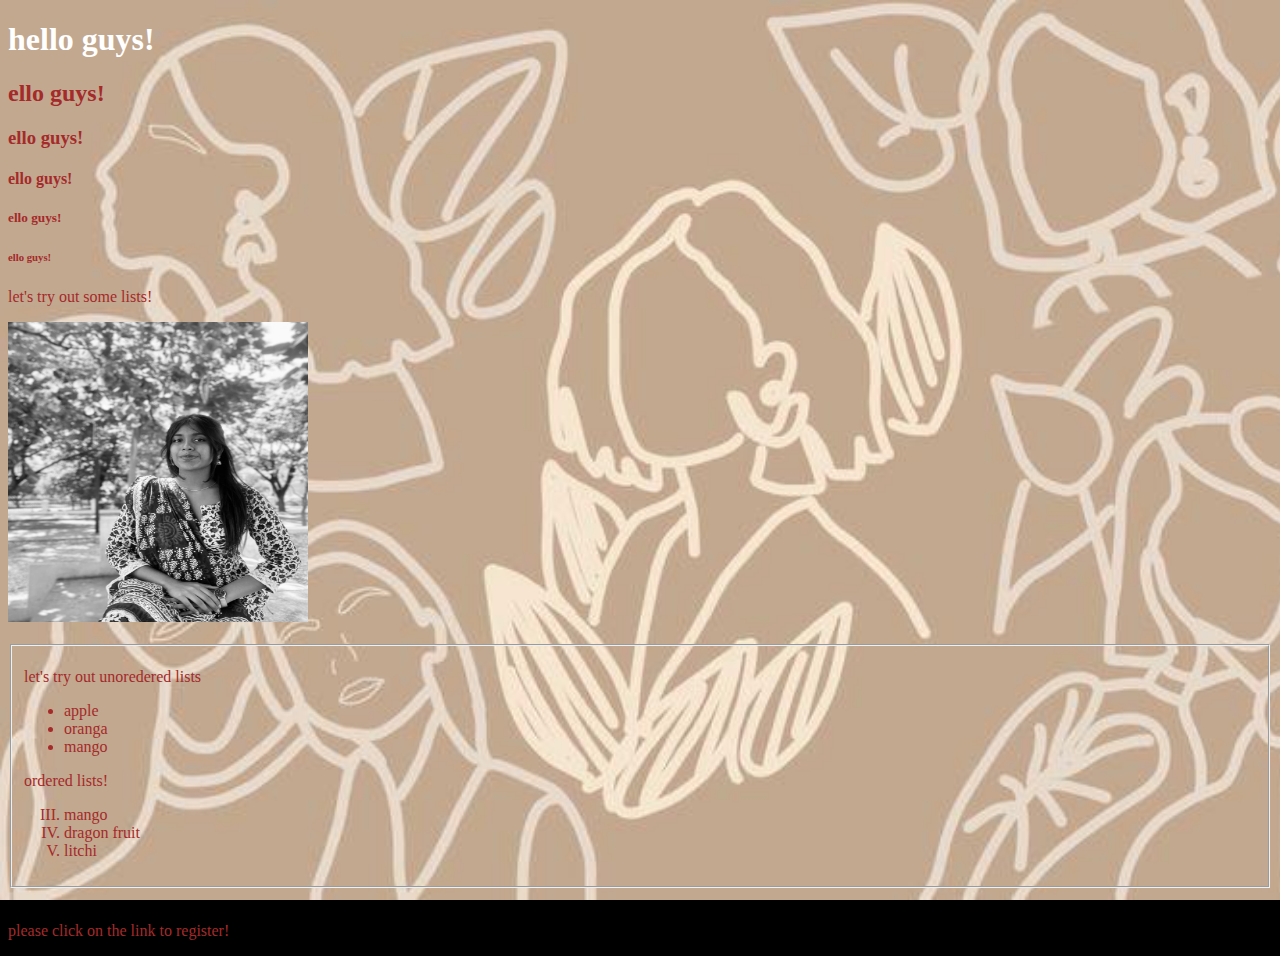
==== index.html @ 999d986f "hello5" ====
<!DOCTYPE html>
<html lang="en">
<head>
    <meta charset="UTF-8">
    <meta http-equiv="X-UA-Compatible" content="IE=edge">
    <meta name="viewport" content="width=device-width, initial-scale=1.0">
    <title>Document</title>
    <link rel="icon" href="prof_pic.jpg">
</head>
<body bgcolor="black">
    <style>
        body {
          background-image: url('bg.jpg');
          background-repeat: no-repeat;
          background-attachment: fixed;
          background-size: cover;
        }
        </style>
    <font color="brown">
    <div>
    <h1 style="color:white">hello guys!</h1>
    <h2>ello guys!</h2>
    <h3>ello guys!</h3>
    <h4>ello guys!</h4>
    <h5>ello guys!</h5>
    <h6>ello guys!</h6>
    <p>let's try out some lists!</p>
    </div>
    <div>
    <img src="prof_pic.jpg" alt="profile_pic" width="300" height="300"> 
    </div>
    <div>
    <br>
    <fieldset>
    
        <p>let's try out unoredered lists</p>
        <ul>
            <li>apple</li>
            <li>oranga</li>
            <li>mango</li>
        </ul>
        <p>ordered lists!</p>
        <ol type="I" start ='3'>
            <li>mango</li>
            <li>dragon fruit</li>
            <li>litchi</li>

        </ol>
       

    </fieldset>
    </div>
    <br>
    <div>
    <p>please click on the link to register!</p>
    </div>
</font>

    
</body>
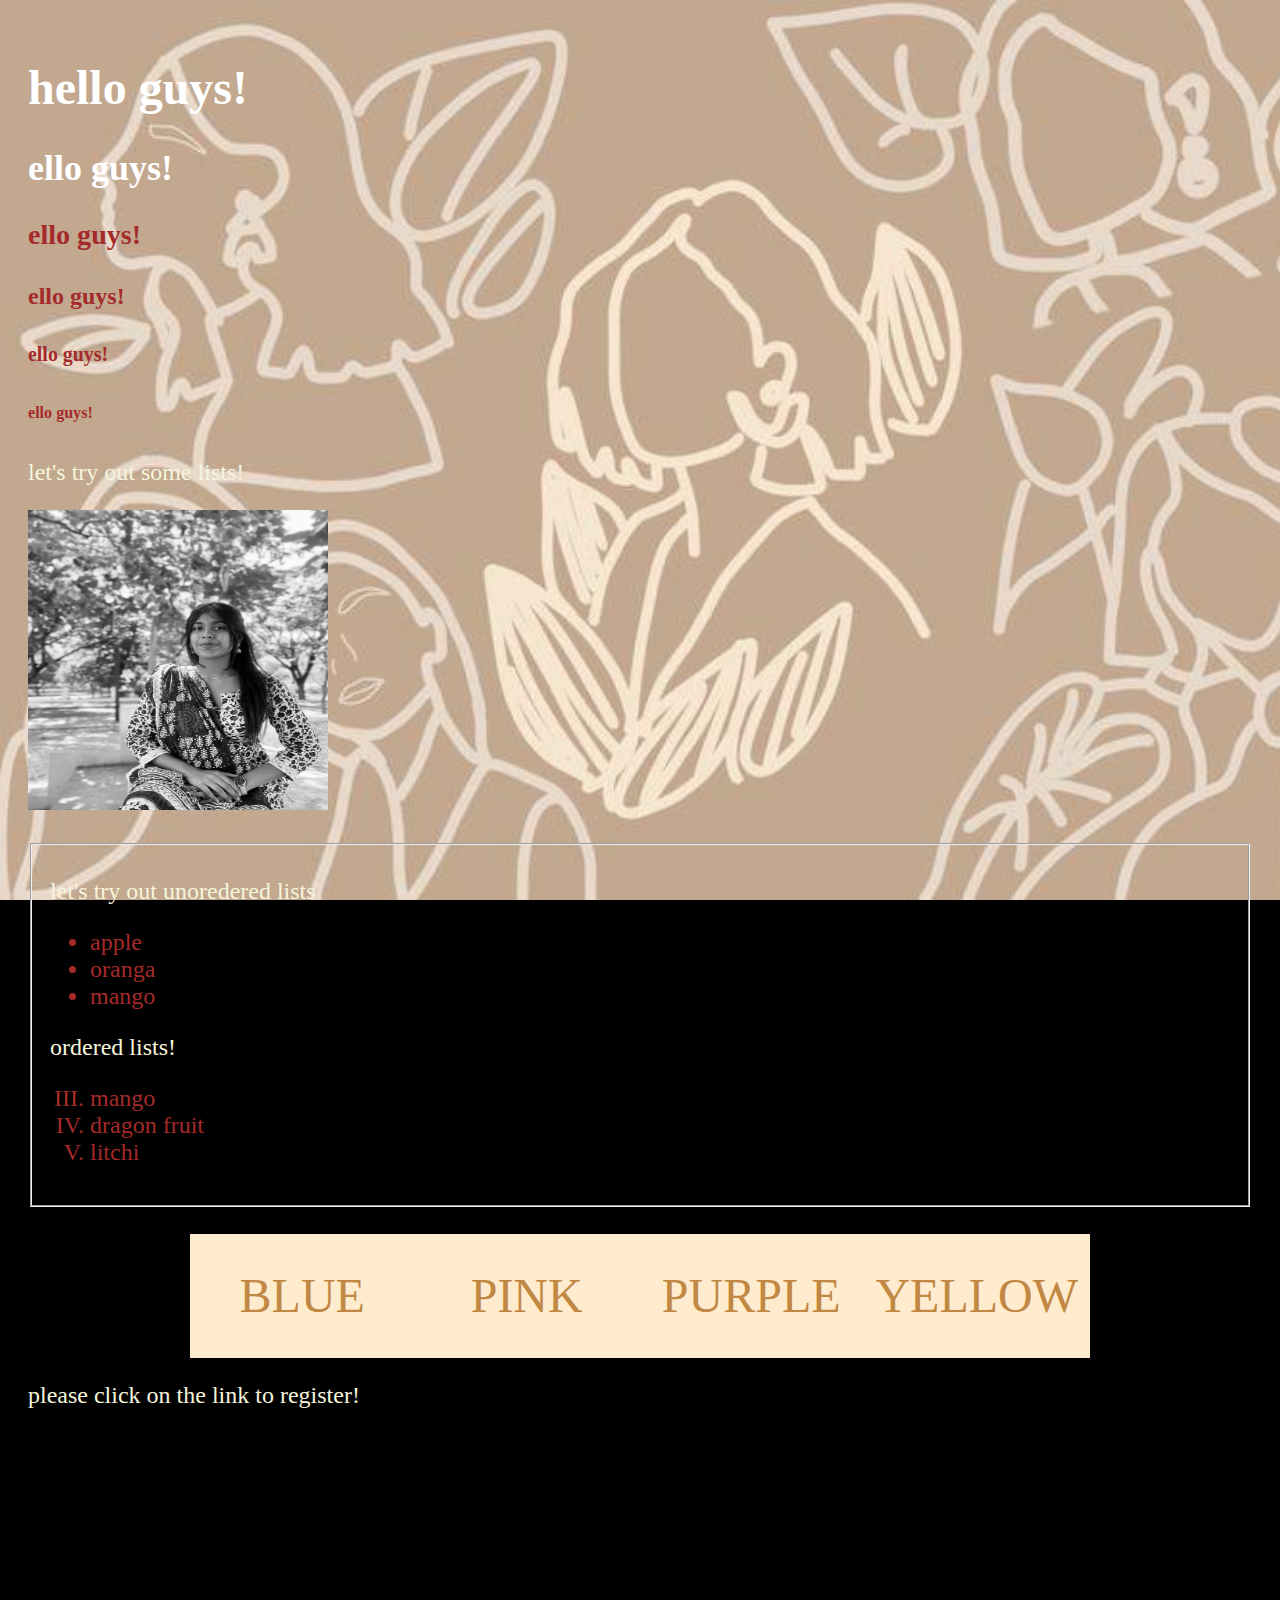
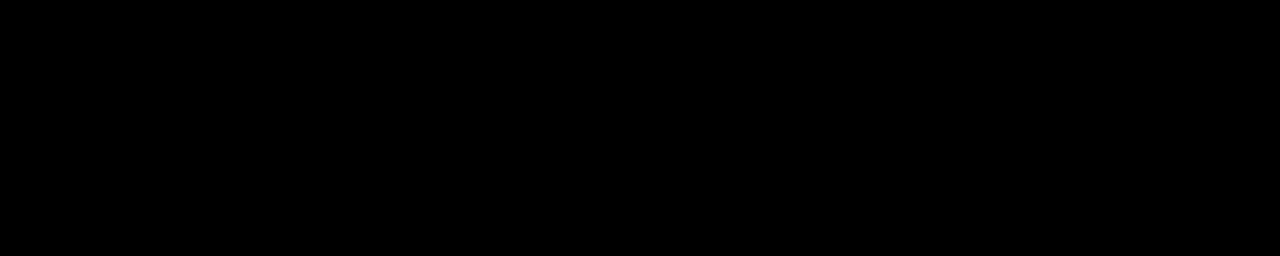
==== commit d86c0c29: "tdy1" ====
--- a/index.html
+++ b/index.html
@@ -6,6 +6,8 @@
     <meta name="viewport" content="width=device-width, initial-scale=1.0">
     <title>Document</title>
     <link rel="icon" href="prof_pic.jpg">
+    <link rel="stylesheet" href="style.css">
+<script src="JS\sample.js"></script>
 </head>
 <body bgcolor="black">
     <style>
@@ -19,7 +21,7 @@
     <font color="brown">
     <div>
     <h1 style="color:white">hello guys!</h1>
-    <h2>ello guys!</h2>
+    <h2 style="color:white">ello guys!</h2>
     <h3>ello guys!</h3>
     <h4>ello guys!</h4>
     <h5>ello guys!</h5>
@@ -49,9 +51,16 @@
        
 
     </fieldset>
+
     </div>
     <br>
     <div>
+    <main class = "container">
+        <div class = "box">BLUE</div>
+        <div class = "box">PINK</div>
+        <div class = "box">PURPLE</div>
+        <div class = "box">YELLOW</div>
+    </main>
     <p>please click on the link to register!</p>
     </div>
 </font>
--- a/style.css
+++ b/style.css
@@ -0,0 +1,33 @@
+html{
+    font-size: 24px;
+}
+p{
+    color: beige;
+}
+/* #This for univerversal designing */
+body{
+    padding:20px;
+    min-height: 200vh;
+}
+.container{
+    border:2px brown;
+    max-width: 900px;
+    min-height: 50px;
+    margin-inline: auto;
+    display:flex;
+    gap: irem;
+    justify-content: center;
+    align-items: center;
+    
+}
+.box{
+    height: 100px;
+    background-color: blanchedalmond;
+    color:rgb(193, 136, 68);
+    font-size: 2rem;
+    padding: 0.5rem;
+    display: flex;
+    justify-content: center;
+    align-items: center;
+    flex: 1 1 200px
+}
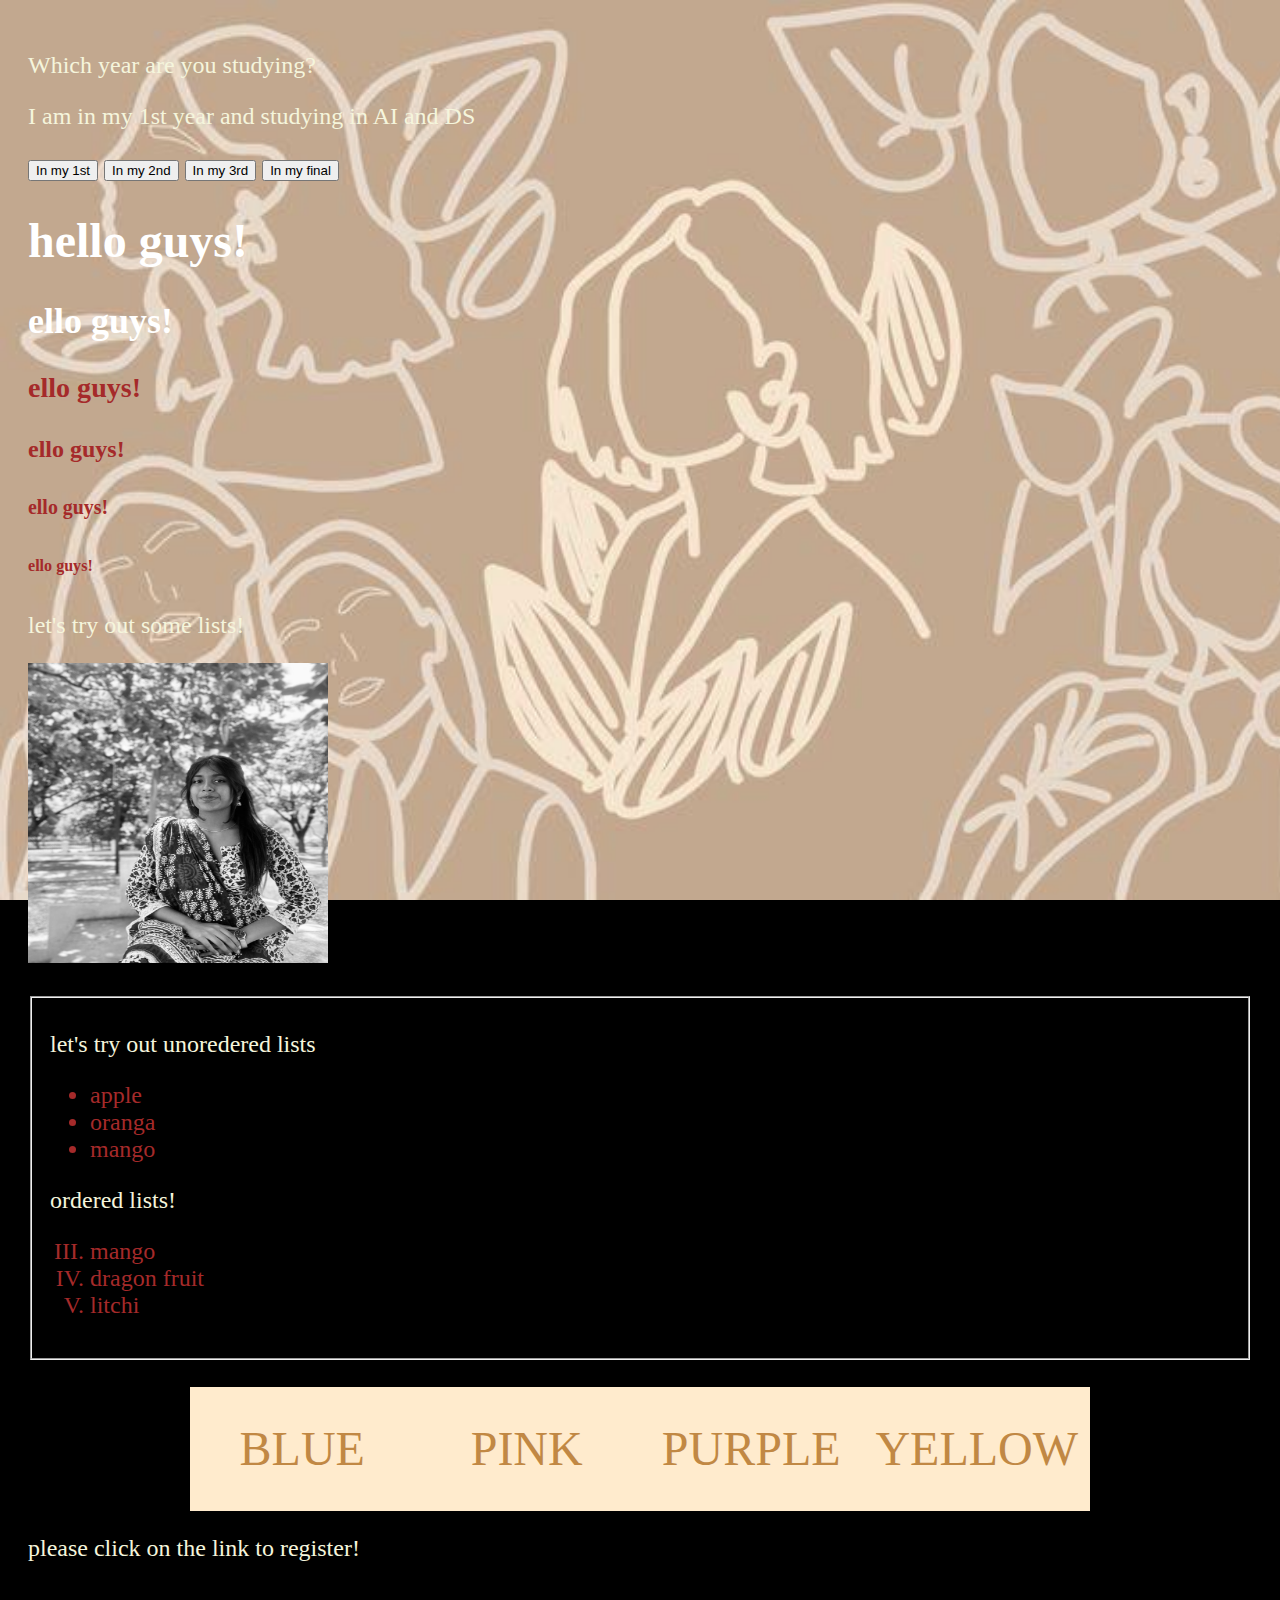
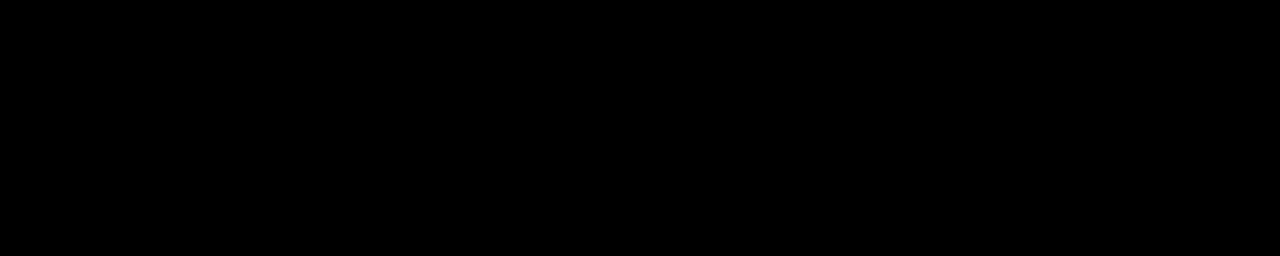
==== commit 0d1092c7: "tdy5" ====
--- a/index.html
+++ b/index.html
@@ -8,8 +8,16 @@
     <link rel="icon" href="prof_pic.jpg">
     <link rel="stylesheet" href="style.css">
 <script src="JS\sample.js"></script>
+
 </head>
 <body bgcolor="black">
+    <p>Which year are you studying?</p>
+    <p id="hello1">I am in my 1st year and studying in AI and DS</p>
+    <button type="button" onclick="myfunfor1st()">In my 1st</button>
+    <button type="button" onclick="myfunfor2nd()">In my 2nd</button>
+    <button type="button" onclick="myfunfor3rd()">In my 3rd</button>
+    <button type="button" onclick="myfunforfinal()">In my final</button>
+    <script src="JS\linkforHTML.js"></script>
     <style>
         body {
           background-image: url('bg.jpg');
